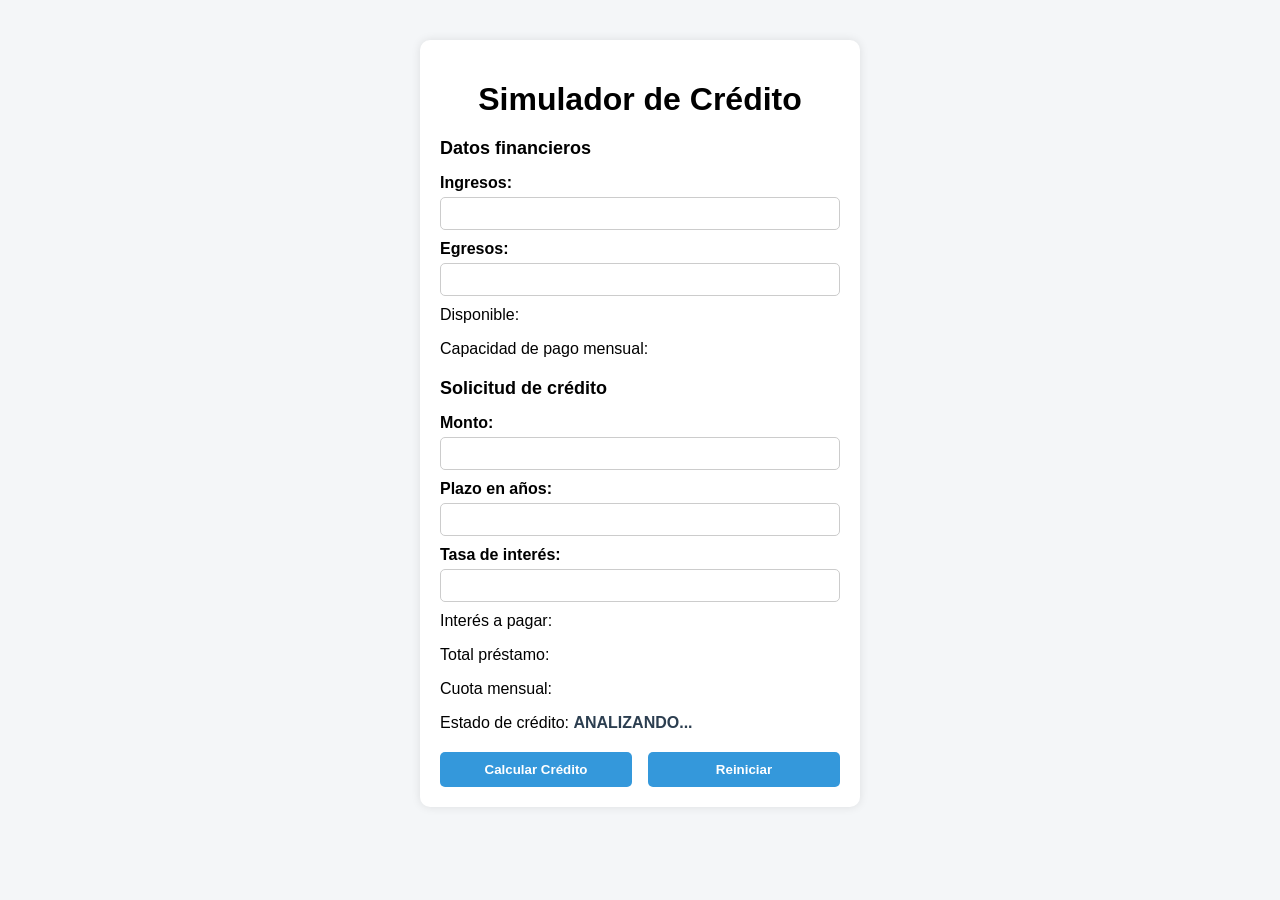
==== simulador.html @ 83f0c24b "Inicio" ====
<!DOCTYPE html>
<html lang="es">
<head>
    <meta charset="UTF-8">
    <meta name="viewport" content="width=device-width, initial-scale=1.0">
    <title>Simulador de Crédito</title>
    <link rel="stylesheet" href="simulador.css">
</head>
<body>

    <div class="container">
        <h1>Simulador de Crédito</h1>

        <h2>Datos financieros</h2>
        <label for="txtIngresos">Ingresos:</label>
        <input type="text" id="txtIngresos">

        <label for="txtEgresos">Egresos:</label>
        <input type="text" id="txtEgresos">

        <p>Disponible: <span id="spnDisponible"></span></p>
        <p>Capacidad de pago mensual: <span id="spnCapacidadPago"></span></p>

        <h2>Solicitud de crédito</h2>
        <label for="txtMonto">Monto:</label>
        <input type="text" id="txtMonto">

        <label for="txtPlazo">Plazo en años:</label>
        <input type="text" id="txtPlazo">

        <label for="txtTasaInteres">Tasa de interés:</label>
        <input type="text" id="txtTasaInteres">

        <p>Interés a pagar: <span id="spnInteresPagar"></span></p>
        <p>Total préstamo: <span id="spnTotalPrestamo"></span></p>
        <p>Cuota mensual: <span id="spnCuotaMensual"></span></p>
        <p>Estado de crédito: <span id="spnEstadoCredito">ANALIZANDO...</span></p>

        <div class="buttons">
            <button id="btnCalcularCredito">Calcular Crédito</button>
            <button id="btnReiniciar">Reiniciar</button>
        </div>
    </div>

</body>
</html>
---- simulador.css ----
body {
    font-family: Arial, sans-serif;
    background-color: #f4f6f8;
    margin: 0;
    padding: 0;
}

.container {
    width: 400px;
    margin: 40px auto;
    padding: 20px;
    background-color: white;
    border-radius: 10px;
    box-shadow: 0 0 10px rgba(0,0,0,0.1);
}

h1 {
    text-align: center;
    margin-bottom: 20px;
}

h2 {
    margin-top: 20px;
    font-size: 18px;
}

label {
    display: block;
    margin-top: 10px;
    font-weight: bold;
}

input {
    width: 100%;
    padding: 8px;
    margin-top: 5px;
    border-radius: 5px;
    border: 1px solid #ccc;
    box-sizing: border-box;
}

p {
    margin-top: 10px;
}

span {
    font-weight: bold;
    color: #2c3e50;
}

.buttons {
    margin-top: 20px;
    display: flex;
    justify-content: space-between;
}

button {
    width: 48%;
    padding: 10px;
    border: none;
    border-radius: 5px;
    background-color: #3498db;
    color: white;
    font-weight: bold;
    cursor: pointer;
}

button:hover {
    background-color: #2980b9;
}
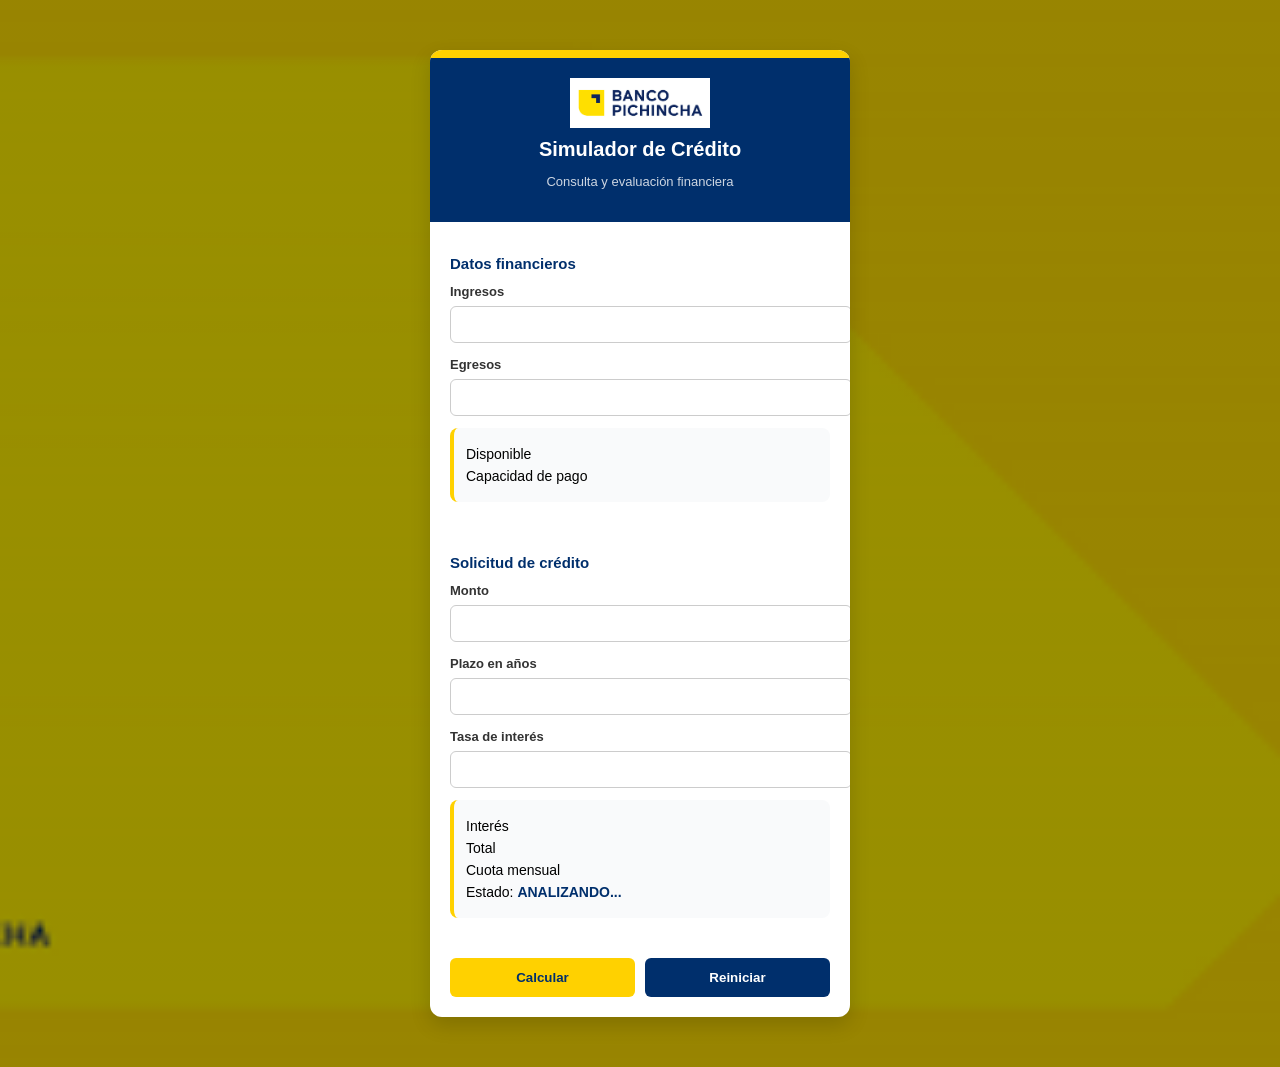
==== commit 1717c7de: "Se realiso los estilos" ====
--- a/simulador.html
+++ b/simulador.html
@@ -5,42 +5,63 @@
     <meta name="viewport" content="width=device-width, initial-scale=1.0">
     <title>Simulador de Crédito</title>
     <link rel="stylesheet" href="simulador.css">
+
 </head>
 <body>
 
     <div class="container">
-        <h1>Simulador de Crédito</h1>
 
-        <h2>Datos financieros</h2>
-        <label for="txtIngresos">Ingresos:</label>
-        <input type="text" id="txtIngresos">
+        <div class="top-bar"></div>
 
-        <label for="txtEgresos">Egresos:</label>
-        <input type="text" id="txtEgresos">
+        <div class="header">
+            <img src="logoBancoP.png" class="logo">
+            <h1>Simulador de Crédito</h1>
+            <p>Consulta y evaluación financiera</p>
+        </div>
 
-        <p>Disponible: <span id="spnDisponible"></span></p>
-        <p>Capacidad de pago mensual: <span id="spnCapacidadPago"></span></p>
+        <div class="section">
+            <h2>Datos financieros</h2>
 
-        <h2>Solicitud de crédito</h2>
-        <label for="txtMonto">Monto:</label>
-        <input type="text" id="txtMonto">
+            <label for="txtIngresos">Ingresos</label>
+            <input type="text" id="txtIngresos">
 
-        <label for="txtPlazo">Plazo en años:</label>
-        <input type="text" id="txtPlazo">
+            <label for="txtEgresos">Egresos</label>
+            <input type="text" id="txtEgresos">
 
-        <label for="txtTasaInteres">Tasa de interés:</label>
-        <input type="text" id="txtTasaInteres">
+            <div class="result-box">
+                <p>Disponible <span id="spnDisponible"></span></p>
+                <p>Capacidad de pago <span id="spnCapacidadPago"></span></p>
+            </div>
+        </div>
 
-        <p>Interés a pagar: <span id="spnInteresPagar"></span></p>
-        <p>Total préstamo: <span id="spnTotalPrestamo"></span></p>
-        <p>Cuota mensual: <span id="spnCuotaMensual"></span></p>
-        <p>Estado de crédito: <span id="spnEstadoCredito">ANALIZANDO...</span></p>
+        <div class="section">
+            <h2>Solicitud de crédito</h2>
+
+            <label for="txtMonto">Monto</label>
+            <input type="text" id="txtMonto">
+
+            <label for="txtPlazo">Plazo en años</label>
+            <input type="text" id="txtPlazo">
+
+            <label for="txtTasaInteres">Tasa de interés</label>
+            <input type="text" id="txtTasaInteres">
+
+            <div class="result-box">
+                <p>Interés <span id="spnInteresPagar"></span></p>
+                <p>Total <span id="spnTotalPrestamo"></span></p>
+                <p>Cuota mensual <span id="spnCuotaMensual"></span></p>
+                <p class="estado">Estado: <span id="spnEstadoCredito">ANALIZANDO...</span></p>
+            </div>
+        </div>
 
         <div class="buttons">
-            <button id="btnCalcularCredito">Calcular Crédito</button>
+            <button id="btnCalcularCredito" onclick="calcular()">Calcular</button>
             <button id="btnReiniciar">Reiniciar</button>
         </div>
+
     </div>
 
+    <script src="simulador.js"></script>
+    <script src="funciones.js"></script>
 </body>
 </html>
--- a/simulador.css
+++ b/simulador.css
@@ -1,70 +1,143 @@
 body {
-    font-family: Arial, sans-serif;
-    background-color: #f4f6f8;
+    font-family: 'Segoe UI', sans-serif;
     margin: 0;
-    padding: 0;
+    background: 
+        linear-gradient(rgba(0,0,0,0.4), rgba(0,0,0,0.4)),
+        url("fondoBanco.png");
+    background-size: cover;
+    background-position: center;
+    background-repeat: no-repeat;
 }
 
+/* Contenedor principal */
 .container {
-    width: 400px;
-    margin: 40px auto;
-    padding: 20px;
-    background-color: white;
-    border-radius: 10px;
-    box-shadow: 0 0 10px rgba(0,0,0,0.1);
+    width: 420px;
+    margin: 50px auto;
+    background: white;
+    border-radius: 12px;
+    box-shadow: 0 8px 20px rgba(0,0,0,0.15);
+    overflow: hidden;
 }
 
-h1 {
+/* Barra superior amarilla */
+.top-bar {
+    height: 8px;
+    background: #FFD100;
+}
+
+/* Header */
+.header {
     text-align: center;
-    margin-bottom: 20px;
+    padding: 20px;
+    background: #002F6C;
+    color: white;
+}
+
+.header h1 {
+    margin: 0;
+    font-size: 20px;
+}
+
+.header p {
+    font-size: 13px;
+    opacity: 0.8;
+}
+
+/* Secciones */
+.section {
+    padding: 20px;
 }
 
 h2 {
-    margin-top: 20px;
-    font-size: 18px;
+    font-size: 15px;
+    color: #002F6C;
+    margin-bottom: 10px;
 }
 
+/* Inputs */
 label {
-    display: block;
-    margin-top: 10px;
+    font-size: 13px;
     font-weight: bold;
+    color: #333;
 }
 
 input {
     width: 100%;
-    padding: 8px;
-    margin-top: 5px;
-    border-radius: 5px;
+    padding: 10px;
+    margin: 6px 0 12px 0;
+    border-radius: 6px;
     border: 1px solid #ccc;
-    box-sizing: border-box;
+    transition: 0.3s;
 }
 
-p {
-    margin-top: 10px;
+input:focus {
+    border-color: #FFD100;
+    box-shadow: 0 0 5px rgba(255,209,0,0.6);
+    outline: none;
+}
+
+/* Resultados */
+.result-box {
+    background: #f9fafb;
+    padding: 12px;
+    border-radius: 8px;
+    border-left: 4px solid #FFD100;
+}
+
+.result-box p {
+    margin: 6px 0;
+    font-size: 14px;
 }
 
 span {
     font-weight: bold;
-    color: #2c3e50;
+    color: #002F6C;
 }
 
+/* Estado */
+.estado span {
+    font-weight: bold;
+}
+
+/* Botones */
 .buttons {
-    margin-top: 20px;
     display: flex;
-    justify-content: space-between;
+    gap: 10px;
+    padding: 20px;
 }
 
 button {
-    width: 48%;
-    padding: 10px;
+    flex: 1;
+    padding: 12px;
     border: none;
-    border-radius: 5px;
-    background-color: #3498db;
-    color: white;
+    border-radius: 6px;
     font-weight: bold;
     cursor: pointer;
+    transition: 0.3s;
 }
 
-button:hover {
-    background-color: #2980b9;
+/* Botón principal */
+#btnCalcularCredito {
+    background: #FFD100;
+    color: #002F6C;
+}
+
+#btnCalcularCredito:hover {
+    background: #e6bc00;
+}
+
+/* Botón secundario */
+#btnReiniciar {
+    background: #002F6C;
+    color: white;
+}
+
+#btnReiniciar:hover {
+    background: #001f4d;
+}
+
+.logo {
+    width: 140px;
+    display: block;
+    margin: 0 auto 10px auto;
 }
